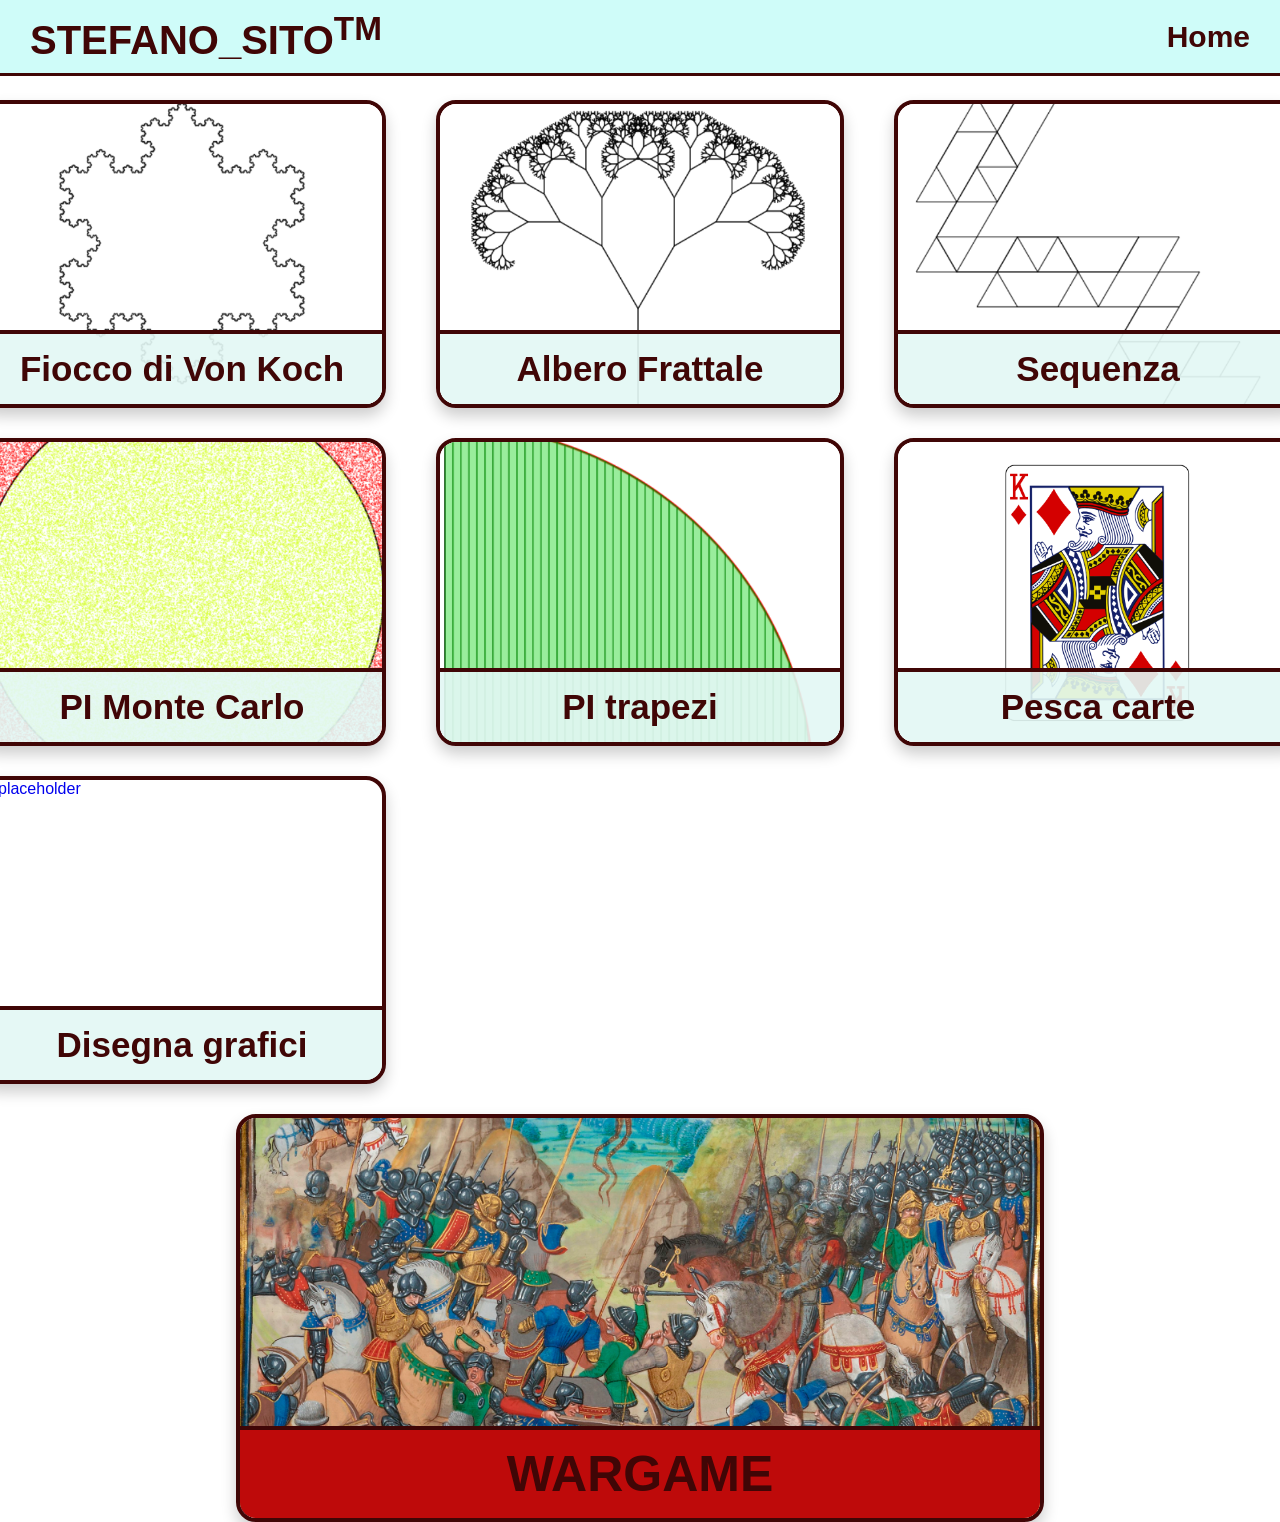
==== index.html @ 7822b52c "02/03/2026 cambiato nome a index" ====
<!DOCTYPE html>
<html lang="it">
    <head>
        <meta charset="UTF-8">
        <meta name="viewpport" content="width=device-width, initial-scale=1.0">
        <link rel="stylesheet" href="CSS.css">
        <title>Document</title>
    </head>
    <body>
        <div class="barraSuperiore">
            <p class="titolo">STEFANO_SITO<sup>TM</sup></p>
            <a href="index.html" class="linkPagina">Home</a>
        </div>

        <div id="contenitore">
            <a href="EsVonKochClassi.html" class="pulsanteProgetto">
                <img src="FioccoVonKoch.png" alt="placeholder" class="immaginePulsanteProgetto">
                <div class="testoPulsanteProgetto">Fiocco di Von Koch</div>
            </a>

            <a href="EsAlberoFrattale.html" class="pulsanteProgetto">
                <img src="AlberoFrattale.png" alt="placeholder" class="immaginePulsanteProgetto">
                <div class="testoPulsanteProgetto">Albero Frattale</div>
            </a>

            <a href="HTMLSequenza.html" class="pulsanteProgetto">
                <img src="SuccessioniAutosomiglianti.png" alt="Albero Frattale" class="immaginePulsanteProgetto">
                <div class="testoPulsanteProgetto">Sequenza</div>
            </a>

            <a href="PiGrecoMonteCarloHTML.html" class="pulsanteProgetto">
                <img src="PIMonteCarlo.png" alt="placeholder" class="immaginePulsanteProgetto">
                <div class="testoPulsanteProgetto">PI Monte Carlo</div>
            </a>

            <a href="PIGrecoTrapeziHTML.html" class="pulsanteProgetto">
                <img src="PIMetodoTrapezi.png" alt="placeholder" class="immaginePulsanteProgetto">
                <div class="testoPulsanteProgetto">PI trapezi</div>
            </a>

            <a href="htmlCarte.html" class="pulsanteProgetto">
                <img src="PescaCarte.png" alt="placeholder" class="immaginePulsanteProgetto">
                <div class="testoPulsanteProgetto">Pesca carte</div>
            </a>

            <a href="disegnaGraficiHTML.html" class="pulsanteProgetto">
                <img src="DisegnaGrafici.png" alt="placeholder" class="immaginePulsanteProgetto">
                <div class="testoPulsanteProgetto">Disegna grafici</div>
            </a>

            <a href="indexWargame.html" class="pulsanteWargame">
                <img src="Wargame.jpg" alt="placeholder" class="immaginePulsanteProgetto">
                <div class="testoPulsanteWargame">WARGAME</div>
            </a>

        </div>

    </body>
</html>
---- CSS.css ----
body{
    background-color: white;
    font-family: 'Segoe UI', sans-serif;
}

.titolo{
    color: rgb(64, 6, 6);
    text-align: center;/*centra il testo orizzontalmente (tipo il coso su word dove hanno stessa distanza dai bordi)*/
    font-weight: bold;
    font-size: 40px;
    margin-top: 0px;
    margin-bottom: 0px;
}

.nomeCoso{
    position: absolute;
    left: 650px;
    top: 160px;
    font-size: 80px;
    font-weight: bold;
    color: rgb(0, 0, 0);
}

.barraSuperiore{
    position: fixed;/*così ti segue quando scrolli*/
    top: 0;
    left: 0;
    width: 100%;/*largo come lo schermo*/
    background-color: rgb(207, 252, 249);
    border-bottom: 3px solid rgb(64, 6, 6);/*linea in basso, solid è lo stile della linea (linea continua), gli altri stili sono per tratteggiate e altra roba*/

    display: flex;
    justify-content: space-between;/*mette i suoi contenuti schiacciati ai due estremi dello schermo*/
    align-items: center;/*allinea i contenitori del "flex" al centro*/
    padding: 10px 30px;/*distanza tra bordo e contenuto*/
    box-sizing: border-box;/*nella grandezza devi prende in considerazione anche il padding e roba-->sennò sborda*/
    z-index: 1000;/*così si sovrappone a tutto*/
}

.linkPagina{
    color: rgb(64, 6, 6);
    text-decoration: none;/*toglie la barra sotto che c'è di default (è brutta)*/
    font-size: 30px;
    font-weight: bold;
}

.linkPagina:hover{
    opacity: 50%;
    text-decoration: underline;
}

.rettangoloGrande{
    position: absolute;/*così non segue lo schermo se scrollo in alto o in basso*/
    left: 7px;
    top: 90px;
    width: 1500px;
    height: 650px;
    background-color: rgb(227, 248, 244);
    border: 3px solid rgb(64, 6, 6);
    border-radius: 12px;/*smussa gli angoli*/
    box-shadow: 0 4px 15px rgba(0, 0, 0, 0.1);/*nero con trasparenza*/
}

.rettangoloPiccolo{
    position: absolute;
    left: 35px;
    top: 35px;
    width: 502px;
    height: 502px;
    background-color: rgb(255, 255, 255);
    border: 4px solid rgb(64, 6, 6);
    border-radius: 8px;
}

.rettangoloPiccolo img#cardImage{/*lo fai a "img#cardImage" SOLO quano è-->dentro a ".rettangoloPiccolo"*/
    position: absolute;
    top: 50%;
    left: 50%;
    transform: translate(-50%, -50%);/*"top:" e "left:" spostano dall'angolo in alto a sinistra-->"transform_ translate(-50%, -50%)"-->lo muove a destra e sinistra di metà la sua grandezza-->viene centrato*/
}

.scrittaStatistiche{
    position: absolute;
    left: 60px;
    top: 560px;
    font-size: 40px;
    color: black;
}

.pulsante{
    position: absolute;
    left: 800px;
    top: 370px;
    padding: 10px 20px;
    font-size: 70px;
    cursor: pointer;/*la freccia diventa il "mano con dito alzato" quando lo punti*/
    background-color: #2c3e50;
    color: white;
    border: none;
    border-radius: 5px;
}

.slider{
    position: absolute;
    left: 800px;
    top: 370px;
    width: 200px;

    transform: scale(2.0);/*per ingrandire lo slider*/
    transform-origin: left center;/*si scala ingrandendosi verso destra*/
}

.scrittaSlider{
    position: absolute;
    left: 800px;
    top: 400px;
    font-size: 50px;
    color: rgb(0, 0, 0);
}



/*----------per gestire la HOME--------------*/

#contenitore {
    position: absolute;
    top: 100px;
    left: 50%;/*posizione a metà schermo orizzontale*/
    transform: translateX(-50%);/*viene allineato sull'angolo in alto a sinistra-->lo muove indietro di metà della sua larghezza-->viene centrato*/

    display: grid;/*tipo il flex ma specifichi il numero di colonne invece che andare a capo da solo*/
    grid-template-columns: 1fr 1fr 1fr;/*tre colonne*/
    justify-items: center;/*il contenuto viene allineato al centro*/
    column-gap: 50px;/*distanza orizzontale*/
    row-gap: 30px;/*distanza verticale*/
}

/*il/l' 8°(.pulsanteWargame) elemento di "#contenitore"-->occupa una larghezza 3 nella griglia*/
#contenitore > :nth-child(8){
    grid-column: span 3;
}

.pulsanteProgetto {
    position: relative;/*posizionamento si posizione in base a dove sono gli altri*/
    width: 400px;
    height: 300px;
    border-radius: 20px;/*angoli smussati*/
    border: 4px solid rgb(64, 6, 6);
    box-shadow: 0 8px 15px rgba(0, 0, 0, 0.2);
    text-decoration: none;/*toglie la sottolineatura brutta che c'è di default*/
    
    overflow: hidden;/*nasconde le parti che escono*/
    transition: transform 0.2s;/*tempo che ci mette per fare la transizione per tutte le cose che riguardano "transform"-->(se io faccio una qualche "transform"-->l'"animazione" dura (0.2s)*/
}

.pulsanteWargame {
    position: relative;/*posizionamento si posizione in base a dove sono gli altri*/
    width: 800px;
    height: 400px;
    border-radius: 20px;/*angoli smussati*/
    border: 4px solid rgb(64, 6, 6);
    box-shadow: 0 8px 15px rgba(0, 0, 0, 0.2);
    text-decoration: none;/*toglie la sottolineatura brutta che c'è di default*/
    
    overflow: hidden;/*nasconde le parti che escono*/
    transition: transform 0.2s;/*tempo che ci mette per fare la transizione per tutte le cose che riguardano "transform"-->(se io faccio una qualche "transform"-->l'"animazione" dura (0.2s)*/
}

.pulsanteProgetto:hover, .pulsanteWargame:hover {
    transform: scale(1.05);/*ingrandisce il pulsante, fa la transition di (0.2s)*/
    box-shadow: 0 12px 20px rgba(0, 0, 0, 0.3);
}

.immaginePulsanteProgetto {
    width: 100%;/*100% del pulsante*/
    height: 100%;
    object-fit: cover;/*l'immagine si taglia e zomma per adattarsi allo spazio senza deformarsi*/
}

.testoPulsanteProgetto {
    position: absolute;
    bottom: 0;/*messo sul fondo del pulsante*/
    left: 0;
    width: 100%;/*100% del pulsante*/
    background-color: rgba(227, 248, 244, 0.9);
    color: rgb(64, 6, 6);
    font-size: 35px;
    font-weight: bold;
    text-align: center;
    padding: 15px 0px;/*15px di padding verticale, 0px di padding orizzontale*/
    border-top: 4px solid rgb(64, 6, 6);/*linea sopra il testo per separarlo dall'immagine*/
}

.testoPulsanteWargame {
    position: absolute;
    bottom: 0;/*messo sul fondo del pulsante*/
    left: 0;
    width: 100%;/*100% del pulsante*/
    background-color: rgb(190, 10, 10);
    color: rgb(64, 6, 6);
    font-size: 50px;
    font-weight: bold;
    text-align: center;
    padding: 15px 0px;/*15px di padding verticale, 0px di padding orizzontale*/
    border-top: 4px solid rgb(64, 6, 6);/*linea sopra il testo per separarlo dall'immagine*/
}
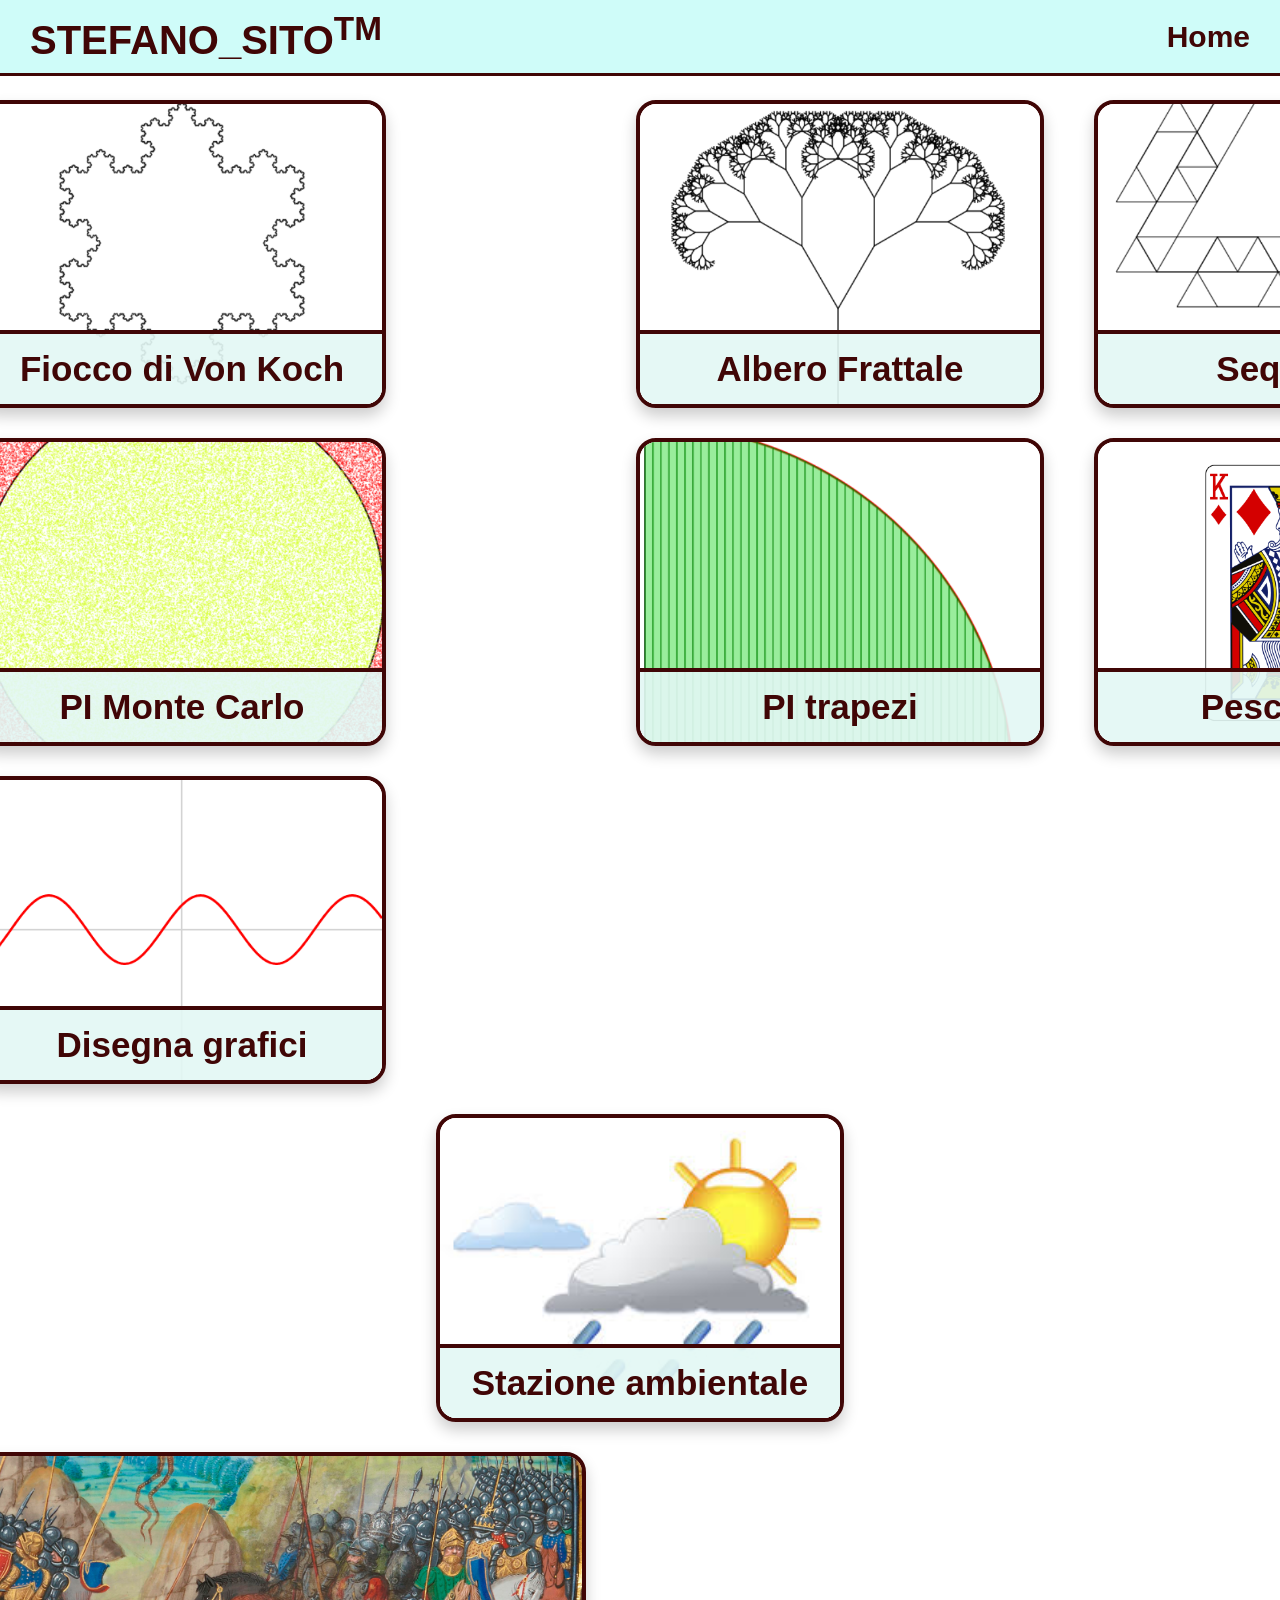
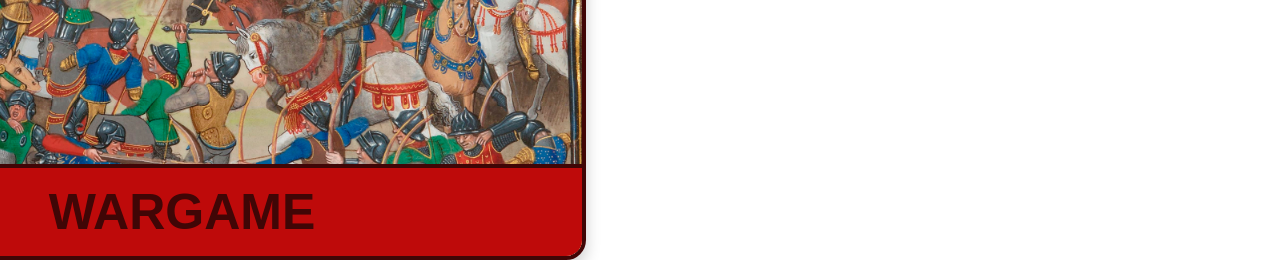
==== commit d3316923: "06/05/2026 aggiunta stazione ambientale, il pescaCarte sembra non funzionare" ====
--- a/index.html
+++ b/index.html
@@ -48,6 +48,11 @@
                 <div class="testoPulsanteProgetto">Disegna grafici</div>
             </a>
 
+            <a href="indexStazione.html" class="pulsanteProgetto">
+                <img src="stazioneAmbienatale.jpg" alt="placeholder" class="immaginePulsanteProgetto">
+                <div class="testoPulsanteProgetto">Stazione ambientale</div>
+            </a>
+
             <a href="indexWargame.html" class="pulsanteWargame">
                 <img src="Wargame.jpg" alt="placeholder" class="immaginePulsanteProgetto">
                 <div class="testoPulsanteWargame">WARGAME</div>
